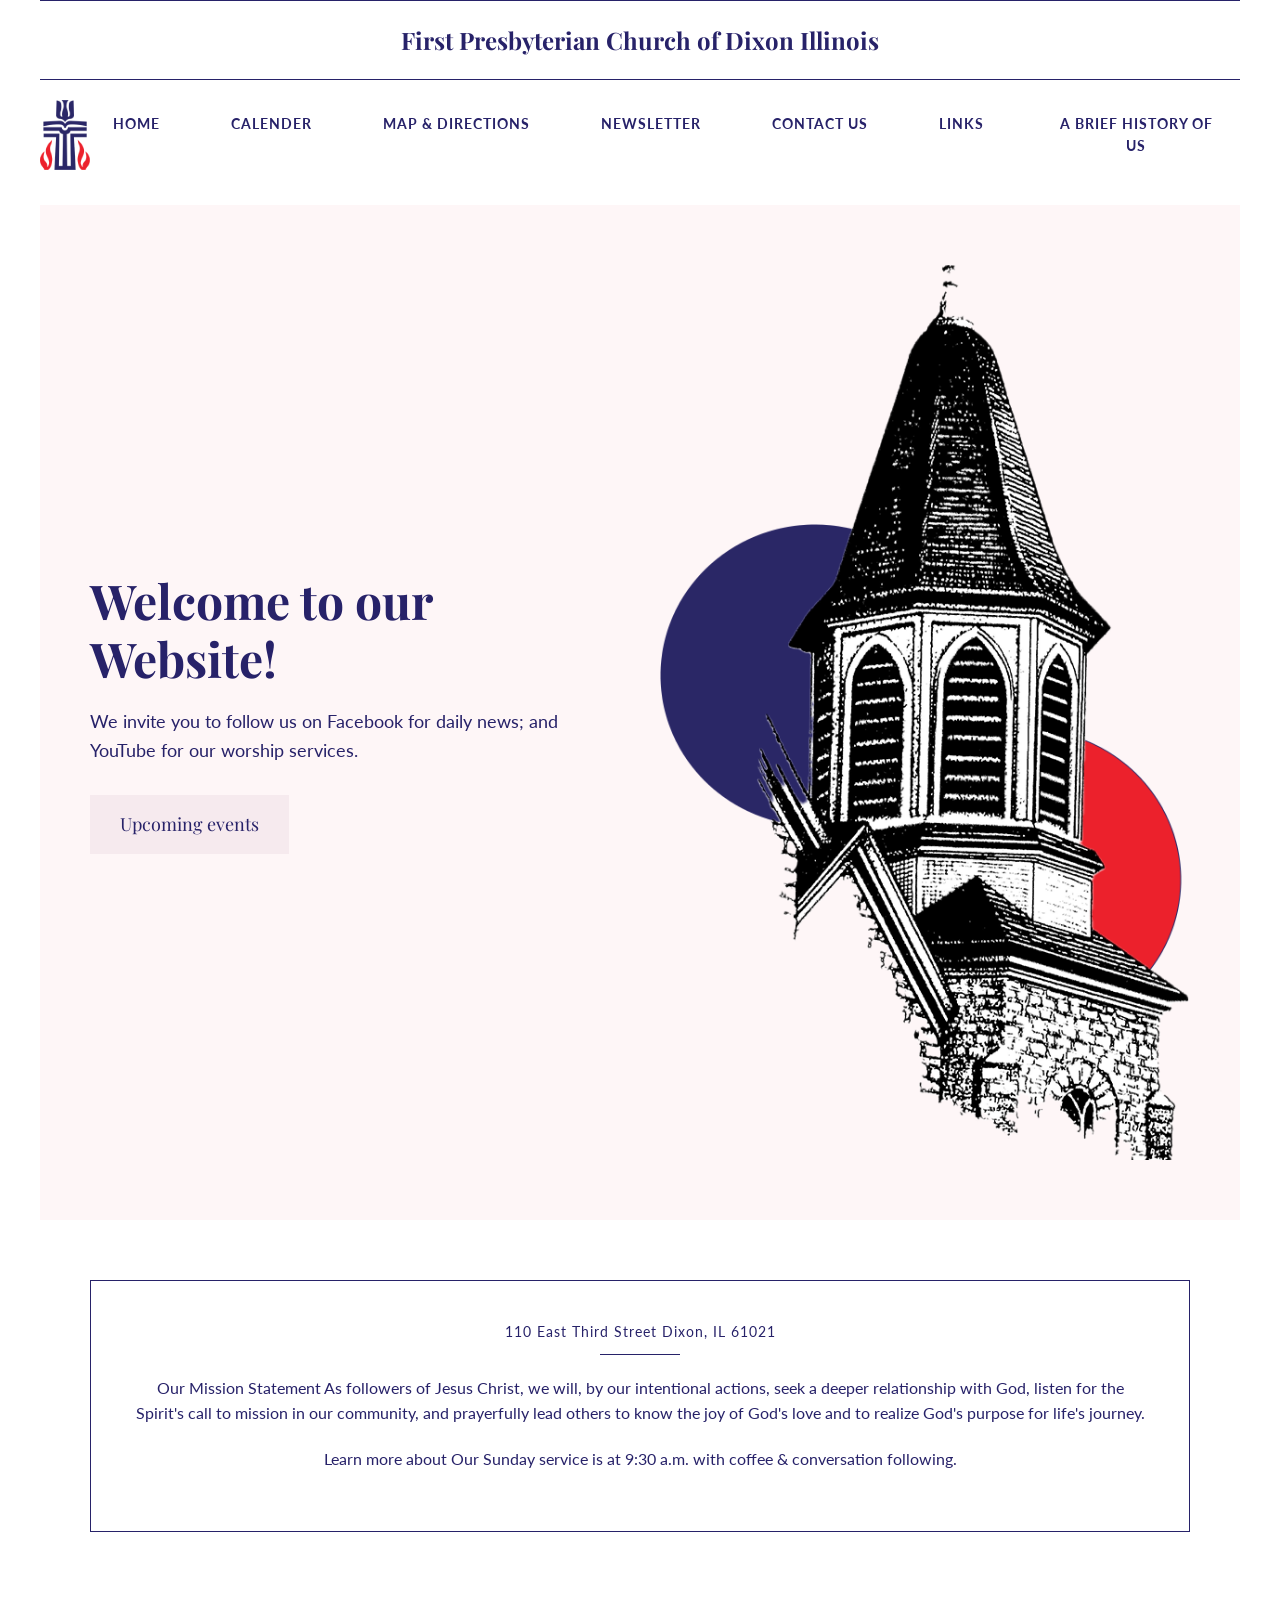
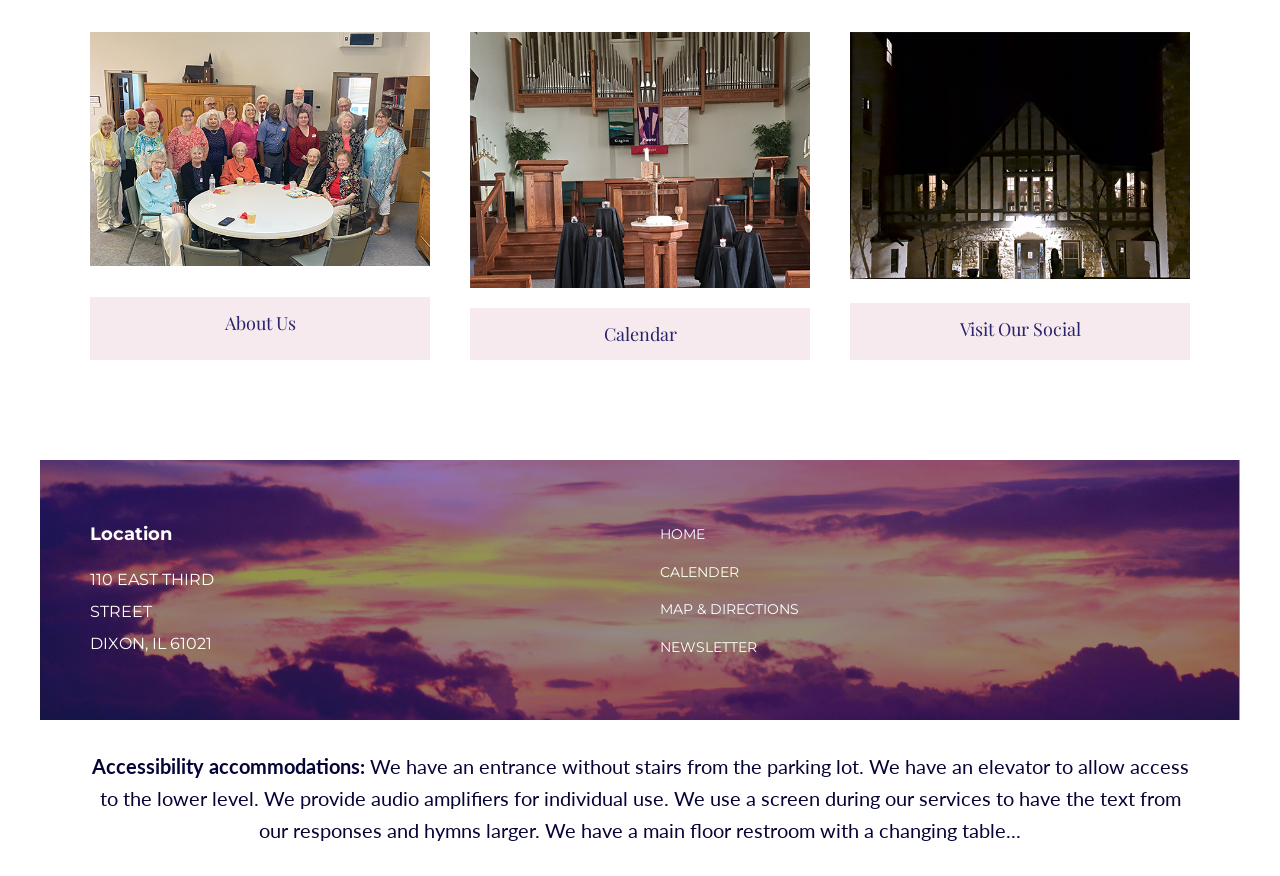
==== index.html @ 949b87fd "Commit 1 -- upload necessary files" ====
<!DOCTYPE html PUBLIC "-//W3C//DTD XHTML 1.0 Transitional//EN" "http://www.w3.org/TR/xhtml1/DTD/xhtml1-transitional.dtd">
<html xmlns="http://www.w3.org/1999/xhtml">
  <head>
    <meta http-equiv="Content-Type" content="text/html; charset=utf-8" />
    <title>First Presbyterian Church of Dixon Illinois</title>

    <link rel="preconnect" href="https://fonts.googleapis.com" />
    <link rel="preconnect" href="https://fonts.gstatic.com" crossorigin />
    <link
      href="https://fonts.googleapis.com/css2?family=Lato:ital,wght@0,100;0,300;0,400;0,700;0,900;1,100;1,300;1,400;1,700;1,900&family=Montserrat:ital,wght@0,100..900;1,100..900&family=Playfair+Display:ital,wght@0,400..900;1,400..900&display=swap"
      rel="stylesheet"
    />

    <link
      href="ResponsiveTopNavDropdown.css"
      rel="stylesheet"
      type="text/css"
    />
    <link href="style.css" rel="stylesheet" type="text/css" />

    <meta name="viewport" content="width=device-width, initial-scale=1.0" />
    <script src="https://ajax.googleapis.com/ajax/libs/jquery/3.5.1/jquery.min.js"></script>
    <script src="doubletaptogo.min.js" type="text/javascript"></script>
    <!--[if IE]>
      <script src="picturefill.min.js" async="async"></script>
    <![endif]-->
    <!--[if lt IE 9]>
      <script src="dist/html5shiv.js"></script>
    <![endif]-->
  </head>

  <body>
    <div class="container">
      <header class="header">
        <div class="top-bar">
          <h1>First Presbyterian Church of Dixon Illinois</h1>
        </div>

        <nav id="nav">
          <a href="#nav" title="Show navigation">
            <img src="images/hamburger.png" valign="middle" alt="menu icon" />
            Menu
          </a>
          <a href="#" title="Hide navigation">
            <img src="images/hamburger.png" valign="middle" alt="menu icon" />
            Menu
          </a>
          <img
            src="images/cross-icon.png"
            valign="middle"
            alt="church logo"
            class="menu-icon"
          />
          <ul>
            <li><a href="index.html">HOME</a></li>
            <li><a href="calendar.html">CALENDER</a></li>
            <li><a href="map.html">MAP & DIRECTIONS</a></li>
            <li><a href="newsletter.html">NEWSLETTER</a></li>
            <li><a href="contact.html">CONTACT US</a></li>
            <li><a href="links.html">LINKS</a></li>
            <li><a href="history.html">A BRIEF HISTORY OF US</a></li>
          </ul>
          <script>
            $(function () {
              $("#nav li:has(ul)").doubleTapToGo();
            });
          </script>
        </nav>
      </header>

      <main>
        <section class="hero">
          <div class="hero-text">
            <h2>Welcome to our Website!</h2>
            <p>
              We invite you to follow us on Facebook for daily news; and YouTube
              for our worship services.
            </p>
            <a href="calendar.html" class="button">Upcoming events</a>
          </div>

          <img
            src="images/steeple-hero.png"
            alt="Church steeple illustration"
            class="hero-image"
          />
        </section>

        <section class="mission">
          <h3>110 East Third Street Dixon, IL 61021</h3>
          <hr />
          <p>
            Our Mission Statement As followers of Jesus Christ, we will, by our
            intentional actions, seek a deeper relationship with God, listen for
            the Spirit's call to mission in our community, and prayerfully lead
            others to know the joy of God's love and to realize God's purpose
            for life's journey.
          </p>
          <p>
            Learn more about Our Sunday service is at 9:30 a.m. with coffee &
            conversation following.
          </p>
        </section>

        <section class="highlights">
          <div class="card">
            <img src="images/about-us-pic.png" alt="Group of church members" />
            <a href="aboutus.html" class="card-link">About Us</a>
          </div>

          <div class="card">
            <img src="images/calendar-photo.png" alt="Church interior" />
            <a href="calendar.html" class="card-link">Calendar</a>
          </div>

          <div class="card">
            <img
              src="images/visit-our-social-pic.png"
              alt="Church building at night"
            />
            <a href="social.html" class="card-link">Visit Our Social</a>
          </div>
        </section>
      </main>

      <footer class="footer">
        <div class="footer-content">
          <h2>Location</h2>
          <p>110 EAST THIRD</p>
          <p>STREET</p>
          <p>DIXON, IL 61021</p>
        </div>

        <ul>
          <li><a href="index.html">HOME</a></li>
          <li><a href="calendar.html">CALENDER</a></li>
          <li><a href="map.html">MAP & DIRECTIONS</a></li>
          <li><a href="newsletter.html">NEWSLETTER</a></li>
        </ul>
      </footer>

      <section class="accessibility">
        <p>
          <strong>Accessibility accommodations:</strong> We have an entrance
          without stairs from the parking lot. We have an elevator to allow
          access to the lower level. We provide audio amplifiers for individual
          use. We use a screen during our services to have the text from our
          responses and hymns larger. We have a main floor restroom with a
          changing table...
        </p>
      </section>
    </div>
    <!--end container-->
  </body>
</html>
---- ResponsiveTopNavDropdown.css ----
@charset "utf-8";
/* CSS Document */

/*
Framework by Andy Shearouse
*/
html, body{
	margin:0px !important;
	padding:0px !important;
}

img{
	max-width:100% !important;	
}

.container{
	max-width:2400px;
	width:100%;
	margin:0 auto;
	position:relative;
}

.header{
    width: 100%;
}


/*Use the following for top drop-down nav
Change the background-color in #nav to change the color of the navigation bar
Change the background-color in #nav ul li ul to change the background color of the dropdown menus
These values do also need to be changed further down, in the 600px, 400px, and 300px wide sections 
*/
/* -------------------- Start Navigation -------------------- */
#nav{
	width: 100%;
	z-index:10;
	position:relative;
	float:left;
	font-size:16px;
	margin-bottom:15px;
}

#nav > a{
	display: none;
}

#nav li{
	position: relative;
	list-style-position:inside;
	list-style-type:none;
}
#nav li a{
	color: #000;
	display: block;
	text-decoration:none;
}

/* first level */

#nav > ul{
	text-align:center;
	padding-left:0px !important;
	margin-left:0px !important;
}
#nav > ul > li{
	margin:0px 15px;
	padding:4px 8px;
	height: 100%;
	display:inline-block;
}
#nav > ul > li > a{
	height: 100%;
	text-align: center;
}
#nav > ul > li:not( :last-child ) > a{
	
}

#nav > ul > li:hover > a,
#nav > ul:not( :hover ) > li.active > a{
	
}

	/* second level */

#nav li ul{
	background-color:#ccc;
	display: none;
	position: absolute;
	top: 100%;
	margin-left:0 !important;
	padding-left:0 !important;
	width:170px;
	text-align:left;
	border-bottom-left-radius:10px;
	border-bottom-right-radius:10px;
}
#nav li:hover ul{
	display: block;
	left: 0;
	right: 0;
}
#nav li:not( :first-child ):hover ul{
	left: -1px;
}
#nav li ul a{
	color:#000;
	padding: 0.75em; /* 15 (20) */
}
#nav li ul li a:hover,
#nav li ul:not( :hover ) li.active a
{
}
/* -------------------- End Navigation -------------------- */

.content{
	width:100%;
	display:inline-block;
	padding-bottom:20px;
}

.grid-two-thirds-one-third{
	display:-ms-grid;
	display:grid;
	-ms-grid-columns:2fr 1fr;
	grid-template-columns:2fr 1fr;
}

.grid-three-fourths-one-fourth{
	display:-ms-grid;
	display:grid;
	-ms-grid-columns:3fr 1fr;
	grid-template-columns:3fr 1fr;
}

.grid-one-fourth-three-fourths{
	display:-ms-grid;
	display:grid;
	-ms-grid-columns:1fr 3fr;
	grid-template-columns:1fr 3fr;
}

.grid-three-fifths-two-fifths{
	display:-ms-grid;
	display:grid;
	-ms-grid-columns:3fr 2fr;
	grid-template-columns:3fr 2fr;
}

.grid-two-fifths-three-fifths{
	display:-ms-grid;
	display:grid;
	-ms-grid-columns:2fr 3fr;
	grid-template-columns:2fr 3fr;
}

.grid-two-columns{
	display:-ms-grid;
	display:grid;
	-ms-grid-columns:1fr 1fr;
	grid-template-columns:1fr 1fr;
}

.grid-three-columns{
	display:-ms-grid;
	display:grid;
	-ms-grid-columns:1fr 1fr 1fr;
	grid-template-columns:1fr 1fr 1fr;	
}

.grid-four-columns{
	display:-ms-grid;
	display:grid;
	-ms-grid-columns:1fr 1fr 1fr 1fr;
	grid-template-columns:1fr 1fr 1fr 1fr;
}


.footer{
	
}

.no-margin{
	margin:0px !important;
}

.no-padding{
	padding:0px !important;	
}

.no-bold{
	font-weight:normal !important;	
}

.no-border{
	border:none !important;
}

.center{
	text-align:center;	
}

.block{
	display:block !important;	
}

@media only screen and (max-width:1200px){
	
}

@media only screen and (max-width:960px){	
	.grid-four-columns{
		-ms-grid-columns:1fr;
		grid-template-columns:1fr 1fr;
	}
}

@media only screen and (max-width:720px){
	/* -------------------- Start Navigation -------------------- */
	#nav{
        position: relative;
    }
    #nav img{
        vertical-align:middle;
    }
	#nav > a{
	}
	
	#nav:not( :target ) > a:first-of-type,
	#nav:target > a:last-of-type{
		display: block;
		width:100%;
		text-align:center;
		color:#000;
		font-size:20px;
		padding:5px 0px;
		text-decoration:none;
	}
	
	#nav a{
		font-size:18px;	
	}
 
    /* first level */
 
    #nav > ul{
        height: auto;
        display: none;
        position: absolute;
        left: 0;
        right: 0;
		background-color:#ccc;
		margin-top:8px !important;
		padding-bottom:10px;
    }
	#nav:target > ul{
		display: block;
	}
	#nav > ul > li{
		width: 100%;
		float: none;
		margin:0px !important;
		padding:4px 0px;
	}

    /* second level */
 
    #nav li ul{
        position: static;
		width:98%;
		margin:0 !important;
		text-align:center;
		padding:0 !important;
    }
	#nav li ul a{
		padding:0.5em 0;
		margin:0.25em 0;
	}
	/*End Navigation*/
	
	.grid-two-thirds-one-third{
		-ms-grid-columns:1fr;
		grid-template-columns:1fr;
	}
	
	.grid-one-fourth-three-fourths{
		-ms-grid-columns:1fr;
		grid-template-columns:1fr;
	}
	
	.grid-two-fifths-three-fifths{
		-ms-grid-columns:1fr;
		grid-template-columns:1fr;
	}
	
	.grid-three-fifths-two-fifths{
    	-ms-grid-columns:1fr;
		grid-template-columns:1fr;
    }
	
	.grid-two-columns{
		-ms-grid-columns:1fr;
		grid-template-columns:1fr;
	}
	
	.grid-three-columns{
		-ms-grid-columns:1fr;
		grid-template-columns:1fr;
	}
	
	.grid-four-columns{
		-ms-grid-columns:1fr;
		grid-template-columns:1fr;
	}
	
	.grid-three-fourths-one-fourth{
	    -ms-grid-columns:1fr;
		grid-template-columns:1fr;
	}
	
	.footer{
		text-align:center;
	}
	
	
	
}

@media only screen and (max-width:600px){
	
}

@media only screen and (max-width:480px){
	
}
---- style.css ----
/* Universal reset and base styles
*/
* {
  margin: 0;
  padding: 0;
  box-sizing: border-box;
}

body {
  font-family: "Lato", sans-serif;
  font-size: 16px;
  line-height: 1.6;
  color: #060437;
}

h1,
h2,
h3 {
  font-family: "Playfair Display", serif;
}

.container {
  max-width: 1200px;
  margin: 0 auto;
}
/* Church name and bar at the top of the page
*/
.top-bar {
  text-align: center;
  padding: 20px 0;
  border-top: 1.5px solid #272269;
  border-bottom: 1.5px solid #272269;
}

.top-bar h1 {
  color: #272269;
  font-size: 24px;
  font-weight: bold;
}

/* Navigation menu styles
*/
#nav {
  display: grid;
  grid-template-columns: auto 1fr;
  align-items: center;
  padding: 20px 0;
}

.menu-icon {
  height: 70px;
  width: auto;
}

#nav ul {
  display: grid;
  grid-auto-flow: column;
  gap: 25px;
  justify-content: end;
  list-style: none;
}

#nav ul li a {
  color: #272269;
  font-size: 14px;
  text-decoration: none;
  text-transform: uppercase;
  letter-spacing: 1px;
  font-weight: bold;
}

/* Hero section styles
*/
.hero {
  display: grid;
  grid-template-columns: 1fr 1fr;
  gap: 40px;
  align-items: center;
  background-color: #fef6f7;
  padding: 60px 50px;
}

.hero-text h2 {
  color: #272269;
  font-size: 48px;
  line-height: 1.2;
  margin-bottom: 20px;
}

.hero-text p {
  font-size: 18px;
  margin-bottom: 30px;
  color: #272269;
}

.button {
  display: inline-block;
  background-color: #f6eaee;
  color: #272269;
  padding: 15px 30px;
  text-decoration: none;
  font-family: "Playfair Display", serif;
  font-size: 18px;
}

.hero-image {
  width: 100%;
  height: auto;
}

/* Mission statement section styles
*/
.mission {
  border: 1px solid #272269;
  padding: 40px;
  margin: 60px 50px;
  text-align: center;
}

.mission h3 {
  color: #272269;
  font-size: 14px;
  font-weight: normal;
  font-family: "Lato", sans-serif;
  letter-spacing: 1px;
  margin-bottom: 10px;
}

.mission hr {
  width: 80px;
  margin: 0 auto 20px auto;
  border: none;
  border-top: 1px solid #272269;
}

.mission p {
  color: #272269;
  margin-bottom: 20px;
  font-size: 16px;
}

/* Highlights section styles
*/
.highlights {
  display: grid;
  grid-template-columns: 1fr 1fr 1fr;
  gap: 40px;
  padding: 40px 50px;
}

.card {
  display: grid;
  gap: 20px;
  text-align: center;
}

.card img {
  width: 100%;
  height: auto;
}

.card-link {
  display: inline-block;
  background-color: #f6eaee;
  color: #272269;
  padding: 12px 20px;
  text-decoration: none;
  font-family: "Playfair Display", serif;
  font-size: 18px;
}

/* Footer styles
*/
.footer {
  display: grid;
  grid-template-columns: 1fr 1fr;
  gap: 40px;
  padding: 60px 50px;
  background-image: url("images/sunset-footer-pic.png");
  background-size: cover;
  background-position: center;
  color: #ffffff;
  margin-top: 60px;
}

.footer h2 {
  font-family: "Montserrat", sans-serif;
  font-size: 18px;
  font-weight: bold;
  margin-bottom: 15px;
  color: #ffffff;
}

.footer p {
  font-family: "Montserrat", sans-serif;
  color: #ffffff;
  line-height: 2;
}

.footer ul {
  list-style: none;
  display: grid;
  gap: 10px;
}

.footer ul li a {
  color: #ffffff;
  text-decoration: none;
  font-family: "Montserrat", sans-serif;
  font-size: 14px;
}

/* Accessibility bar styles
*/
.accessibility {
  padding: 30px 50px;
  text-align: center;
  font-size: 20px;
}

.accessibility strong {
  font-weight: bold;
}
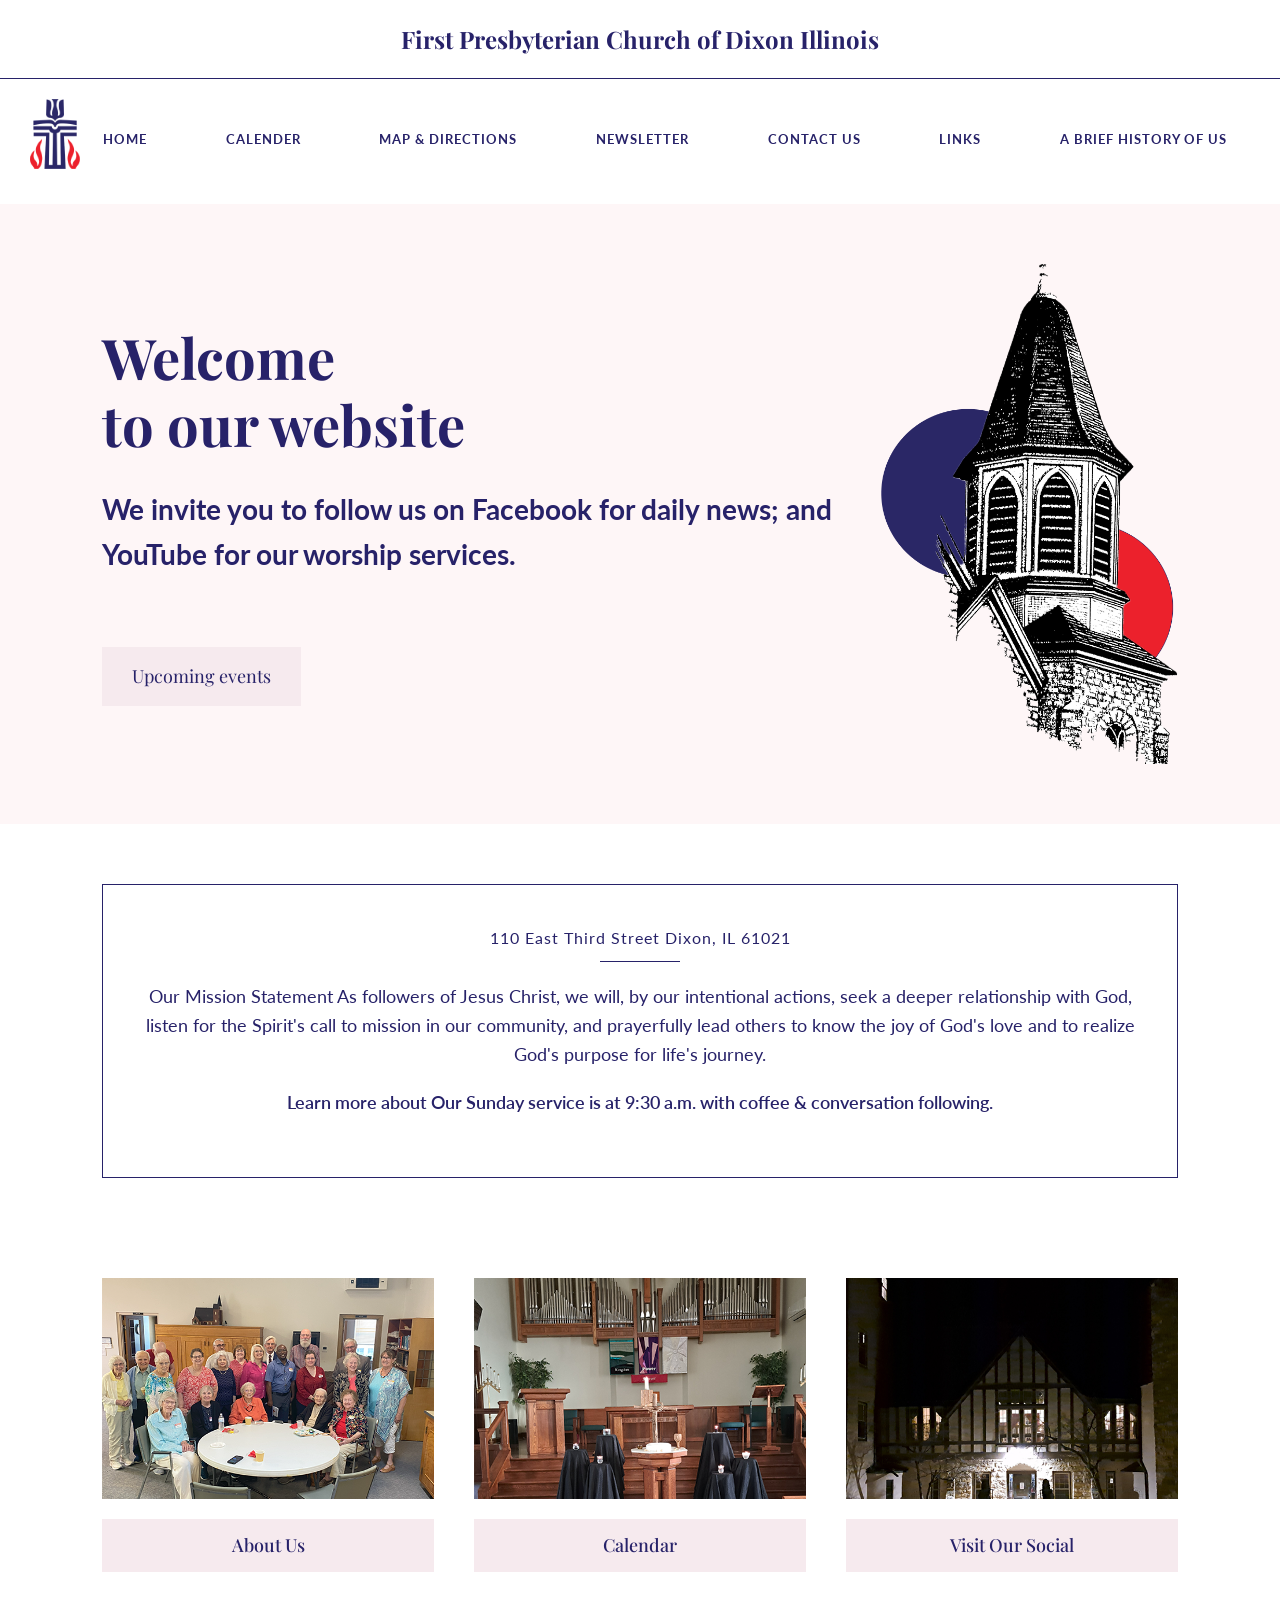
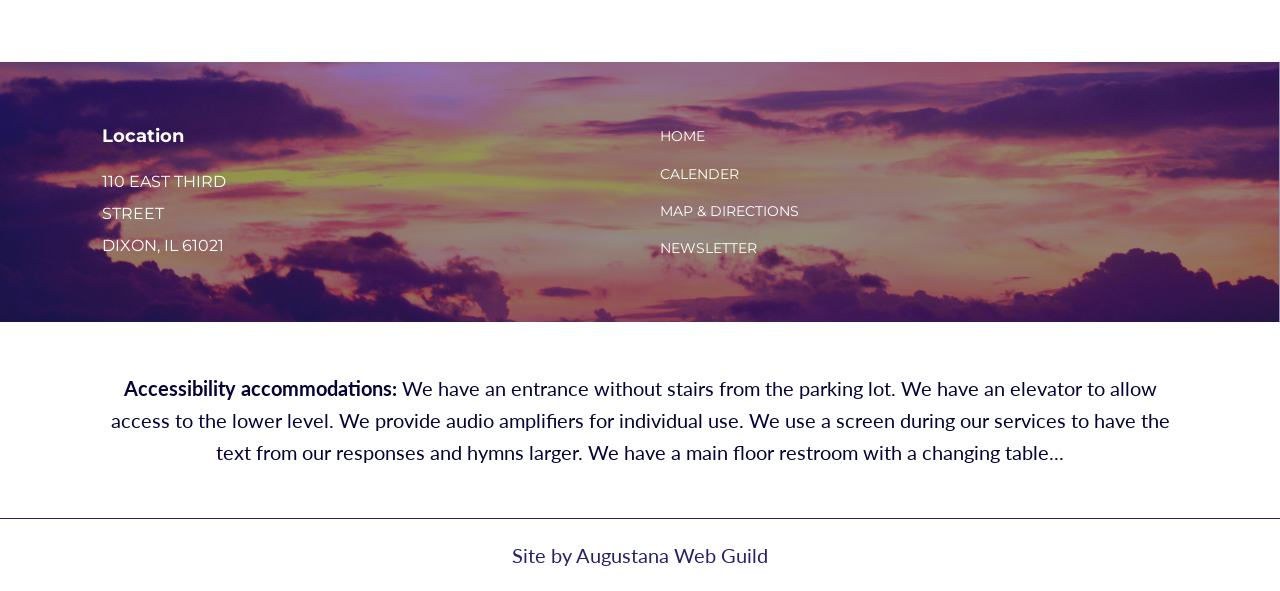
==== commit 02fc7118: "Revise index.html content and structure Updated the content and structure of the index.html file, in" ====
--- a/index.html
+++ b/index.html
@@ -71,7 +71,8 @@
       <main>
         <section class="hero">
           <div class="hero-text">
-            <h2>Welcome to our Website!</h2>
+            <h2>Welcome</h2>
+            <h2>to our website</h2>
             <p>
               We invite you to follow us on Facebook for daily news; and YouTube
               for our worship services.
@@ -96,7 +97,7 @@
             others to know the joy of God's love and to realize God's purpose
             for life's journey.
           </p>
-          <p>
+          <p class="service-info">
             Learn more about Our Sunday service is at 9:30 a.m. with coffee &
             conversation following.
           </p>
@@ -149,6 +150,9 @@
           changing table...
         </p>
       </section>
+      <div class="web-guild">
+        <p>Site by Augustana Web Guild</p>
+      </div>
     </div>
     <!--end container-->
   </body>
--- a/style.css
+++ b/style.css
@@ -1,9 +1,16 @@
-/* Universal reset and base styles
-*/
+/* ============================================
+   FPC DIXON — MAIN STYLESHEET
+   ============================================ */
+
+/* ── Reset & Base ── */
 * {
   margin: 0;
   padding: 0;
   box-sizing: border-box;
+}
+
+html {
+  scroll-behavior: smooth;
 }
 
 body {
@@ -20,15 +27,14 @@
 }
 
 .container {
-  max-width: 1200px;
-  margin: 0 auto;
-}
-/* Church name and bar at the top of the page
-*/
+  max-width: 100%;
+  width: 100%;
+}
+
+/* ── Top Bar ── */
 .top-bar {
   text-align: center;
   padding: 20px 0;
-  border-top: 1.5px solid #272269;
   border-bottom: 1.5px solid #272269;
 }
 
@@ -38,8 +44,7 @@
   font-weight: bold;
 }
 
-/* Navigation menu styles
-*/
+/* ── Navigation ── */
 #nav {
   display: grid;
   grid-template-columns: auto 1fr;
@@ -50,49 +55,66 @@
 .menu-icon {
   height: 70px;
   width: auto;
+  margin-left: 30px;
 }
 
 #nav ul {
   display: grid;
   grid-auto-flow: column;
-  gap: 25px;
-  justify-content: end;
+  justify-content: space-between;
   list-style: none;
+  margin-top: 10px;
+  padding-right: 30px;
 }
 
 #nav ul li a {
   color: #272269;
-  font-size: 14px;
+  font-size: 13px;
   text-decoration: none;
   text-transform: uppercase;
   letter-spacing: 1px;
-  font-weight: bold;
-}
-
-/* Hero section styles
-*/
+  font-weight: 700;
+}
+
+#nav ul li a:hover {
+  text-decoration: underline;
+  text-underline-offset: 4px;
+}
+
+/* ── Hero ── */
 .hero {
   display: grid;
-  grid-template-columns: 1fr 1fr;
+  grid-template-columns: 1fr auto;
   gap: 40px;
   align-items: center;
   background-color: #fef6f7;
-  padding: 60px 50px;
+  padding: 60px 8%;
+  width: 100%;
 }
 
 .hero-text h2 {
   color: #272269;
   font-size: 48px;
   line-height: 1.2;
-  margin-bottom: 20px;
 }
 
 .hero-text p {
-  font-size: 18px;
+  margin-top: 30px;
+  font-size: 25px;
+  font-weight: bold;
   margin-bottom: 30px;
   color: #272269;
 }
 
+.hero-image {
+  width: auto;
+  height: 420px;
+  display: block;
+  margin: 0 0 0 auto;
+  justify-self: end;
+}
+
+/* ── Button ── */
 .button {
   display: inline-block;
   background-color: #f6eaee;
@@ -101,25 +123,22 @@
   text-decoration: none;
   font-family: "Playfair Display", serif;
   font-size: 18px;
-}
-
-.hero-image {
-  width: 100%;
-  height: auto;
-}
-
-/* Mission statement section styles
-*/
+  margin-top: 40px;
+  position: static;
+  left: auto;
+}
+
+/* ── Mission ── */
 .mission {
   border: 1px solid #272269;
   padding: 40px;
-  margin: 60px 50px;
+  margin: 60px 8%;
   text-align: center;
 }
 
 .mission h3 {
   color: #272269;
-  font-size: 14px;
+  font-size: 16px;
   font-weight: normal;
   font-family: "Lato", sans-serif;
   letter-spacing: 1px;
@@ -136,16 +155,19 @@
 .mission p {
   color: #272269;
   margin-bottom: 20px;
-  font-size: 16px;
-}
-
-/* Highlights section styles
-*/
+  font-size: 18px;
+}
+
+.mission .service-info {
+  font-weight: 600;
+}
+
+/* ── Highlights ── */
 .highlights {
   display: grid;
   grid-template-columns: 1fr 1fr 1fr;
   gap: 40px;
-  padding: 40px 50px;
+  padding: 40px 8%;
 }
 
 .card {
@@ -156,7 +178,8 @@
 
 .card img {
   width: 100%;
-  height: auto;
+  aspect-ratio: 18 / 12;
+  object-fit: cover;
 }
 
 .card-link {
@@ -167,20 +190,21 @@
   text-decoration: none;
   font-family: "Playfair Display", serif;
   font-size: 18px;
-}
-
-/* Footer styles
-*/
+  font-weight: 500;
+}
+
+/* ── Footer ── */
 .footer {
   display: grid;
   grid-template-columns: 1fr 1fr;
   gap: 40px;
-  padding: 60px 50px;
+  padding: 60px 8%;
   background-image: url("images/sunset-footer-pic.png");
   background-size: cover;
   background-position: center;
   color: #ffffff;
-  margin-top: 60px;
+  margin-top: 50px;
+  width: 100%;
 }
 
 .footer h2 {
@@ -210,10 +234,9 @@
   font-size: 14px;
 }
 
-/* Accessibility bar styles
-*/
+/* ── Accessibility ── */
 .accessibility {
-  padding: 30px 50px;
+  padding: 50px 8%;
   text-align: center;
   font-size: 20px;
 }
@@ -221,3 +244,702 @@
 .accessibility strong {
   font-weight: bold;
 }
+
+/* ── Web Guild ── */
+.web-guild {
+  text-align: center;
+  padding: 20px 0;
+  border-top: 1.5px solid #272269;
+}
+
+.web-guild p {
+  color: #272269;
+  font-size: 20px;
+}
+
+/* ============================================
+   CONTACT PAGE
+   ============================================ */
+
+.contact-hero {
+  padding: 60px 8%;
+}
+
+.contact-hero .hero-image {
+  height: 360px;
+  width: auto;
+  margin: 0 0 0 auto;
+  justify-self: end;
+}
+
+.contact-section {
+  display: grid;
+  grid-template-columns: 1fr 1fr;
+  gap: 60px;
+  padding: 60px 8%;
+  align-items: center;
+}
+
+.contact-left {
+  display: flex;
+  flex-direction: column;
+  justify-content: center;
+}
+
+.contact-left h2 {
+  font-family: "Playfair Display", serif;
+  color: #272269;
+  font-size: 36px;
+  margin-bottom: 20px;
+}
+
+.contact-left p {
+  color: #444;
+  font-size: 16px;
+  line-height: 1.8;
+  margin-bottom: 30px;
+}
+
+.call-btn {
+  display: inline-block;
+  background-color: #272269;
+  color: #ffffff;
+  padding: 14px 28px;
+  text-decoration: none;
+  font-family: "Lato", sans-serif;
+  font-size: 16px;
+  font-weight: 700;
+  border-radius: 4px;
+}
+
+.contact-card {
+  background: #fff;
+  padding: 40px;
+  border-radius: 12px;
+  box-shadow: 0 10px 25px rgba(0, 0, 0, 0.1);
+  width: 100%;
+  max-width: 480px;
+  margin-left: auto;
+}
+
+.contact-card h2 {
+  margin-top: 0;
+  color: #333;
+}
+
+.form-group {
+  margin-bottom: 20px;
+}
+
+label {
+  display: block;
+  margin-bottom: 8px;
+  font-weight: bold;
+}
+
+input,
+textarea {
+  width: 100%;
+  padding: 12px;
+  border: 1px solid #ddd;
+  border-radius: 6px;
+  box-sizing: border-box;
+}
+
+.submit-btn {
+  background-color: #272269;
+  color: white;
+  padding: 12px 20px;
+  border: none;
+  border-radius: 6px;
+  cursor: pointer;
+  width: 100%;
+  font-size: 16px;
+}
+
+.submit-btn:hover {
+  background-color: #1a1650;
+}
+
+.contact-info {
+  margin-top: 30px;
+  padding-top: 20px;
+  border-top: 1px solid #eee;
+  font-size: 14px;
+}
+
+/* ============================================
+   CALENDAR PAGE
+   ============================================ */
+
+.calendar-container {
+  max-width: 84%;
+  margin: 2rem auto;
+  padding: 2rem;
+  background: #fff;
+  border-radius: 16px;
+  box-shadow: 0 6px 24px rgba(30, 30, 74, 0.1);
+}
+
+.calendar-container h3 {
+  font-family: "Montserrat", sans-serif;
+  font-size: 1.2rem;
+  font-weight: 700;
+  color: #1e1e4a;
+  margin-bottom: 1rem;
+  text-transform: uppercase;
+  letter-spacing: 0.05em;
+}
+
+.calendar-container iframe {
+  width: 100%;
+  height: 500px;
+  border: none;
+  border-radius: 10px;
+  display: block;
+}
+
+/* ============================================
+   PARTNER LINKS PAGE
+   ============================================ */
+
+.links-section {
+  padding: 3rem 8%;
+  display: flex;
+  flex-direction: column;
+  gap: 3rem;
+}
+
+.links-group-title {
+  font-family: "Montserrat", sans-serif;
+  font-size: 1.6rem;
+  font-weight: 700;
+  color: #1e1e4a;
+  margin-bottom: 0.4rem;
+}
+
+.links-group-subtitle {
+  font-family: "Lato", sans-serif;
+  font-size: 0.95rem;
+  color: #555577;
+  margin-bottom: 1.5rem;
+}
+
+.links-grid {
+  display: grid;
+  grid-template-columns: repeat(auto-fill, minmax(220px, 1fr));
+  gap: 1rem;
+}
+
+.link-card {
+  display: flex;
+  align-items: center;
+  gap: 0.75rem;
+  padding: 1rem 1.2rem;
+  background: #fff8f5;
+  border: 1px solid #e8ddd8;
+  border-radius: 10px;
+  text-decoration: none;
+  color: #1e1e4a;
+  font-family: "Lato", sans-serif;
+  font-size: 0.95rem;
+  font-weight: 600;
+  transition:
+    background 0.2s,
+    transform 0.15s,
+    box-shadow 0.2s;
+}
+
+.link-card:hover {
+  background: #da4444;
+  color: #fff;
+  transform: translateY(-2px);
+  box-shadow: 0 4px 14px rgba(30, 30, 74, 0.1);
+}
+
+.link-card-name {
+  flex: 1;
+}
+
+.link-card-arrow {
+  color: #9e3030;
+  font-size: 1rem;
+  transition: transform 0.2s;
+}
+
+.link-card:hover .link-card-arrow {
+  color: #fff;
+  transform: translateX(3px);
+}
+
+/* ============================================
+   HISTORY PAGE
+   ============================================ */
+
+.history-section {
+  padding: 2rem 8%;
+}
+
+.quick-nav {
+  display: flex;
+  gap: 1.5rem;
+  padding: 1rem 0;
+  background: #fff;
+  border-bottom: 1px solid #e8ddd8;
+  position: sticky;
+  top: 0;
+  z-index: 100;
+  margin-bottom: 1rem;
+  justify-content: center;
+}
+
+.quick-nav a {
+  font-family: "Montserrat", sans-serif;
+  font-size: 0.9rem;
+  font-weight: 600;
+  color: #1e1e4a;
+  text-decoration: none;
+  padding-bottom: 2px;
+  border-bottom: 2px solid transparent;
+  transition:
+    color 0.2s,
+    border-color 0.2s;
+}
+
+.quick-nav a:hover {
+  color: #9e3030;
+  border-bottom-color: #9e3030;
+}
+
+.history-block {
+  padding: 3rem 0;
+  border-bottom: 1px solid #e8ddd8;
+}
+
+.history-block:last-of-type {
+  border-bottom: none;
+}
+
+.history-block h3 {
+  font-family: "Playfair Display", serif;
+  font-size: 1.8rem;
+  color: #1e1e4a;
+  margin-bottom: 1.5rem;
+}
+
+.history-row {
+  display: grid;
+  gap: 2rem;
+  align-items: start;
+}
+
+.row-right {
+  grid-template-columns: 1fr 280px;
+}
+
+.row-left {
+  grid-template-columns: 280px 1fr;
+}
+
+.history-img {
+  width: 100%;
+  aspect-ratio: 4 / 5;
+  object-fit: cover;
+  border-radius: 16px;
+  box-shadow: 0 6px 20px rgba(30, 30, 74, 0.12);
+  transition:
+    transform 0.3s ease,
+    box-shadow 0.3s ease;
+}
+
+.history-img:hover {
+  transform: scale(1.03);
+  box-shadow: 0 12px 32px rgba(30, 30, 74, 0.2);
+}
+
+.history-text p {
+  font-family: "Lato", sans-serif;
+  font-size: 1rem;
+  line-height: 1.8;
+  color: #3a3a5a;
+  margin-bottom: 1rem;
+}
+
+.history-text a {
+  color: #9e3030;
+  text-decoration: underline;
+}
+
+.denomination-list {
+  font-family: "Lato", sans-serif;
+  font-size: 1rem;
+  line-height: 2;
+  color: #3a3a5a;
+  padding-left: 1.5rem;
+  margin-bottom: 1rem;
+}
+
+.citation {
+  font-style: italic;
+  color: #777799;
+  font-size: 0.9rem;
+}
+
+/* ============================================
+   RESPONSIVE — LARGE SCREENS (1200px+)
+   ============================================ */
+
+@media (min-width: 1200px) {
+  .hero-image {
+    height: 500px;
+  }
+
+  .contact-hero .hero-image {
+    height: 420px;
+  }
+
+  .hero-text h2 {
+    font-size: 56px;
+  }
+
+  .hero-text p {
+    font-size: 28px;
+  }
+
+  .row-right {
+    grid-template-columns: 1fr 340px;
+  }
+
+  .row-left {
+    grid-template-columns: 340px 1fr;
+  }
+}
+
+@media (min-width: 1400px) {
+  .hero-image {
+    height: 560px;
+  }
+}
+
+/* ============================================
+   RESPONSIVE — TABLET (800px–1100px)
+   ============================================ */
+
+@media (max-width: 1100px) {
+  #nav ul li a {
+    font-size: 11px;
+    letter-spacing: 0.5px;
+  }
+
+  .hero {
+    padding: 50px 5%;
+  }
+
+  .hero-text h2 {
+    font-size: 40px;
+  }
+
+  .contact-hero {
+    padding: 40px 5%;
+  }
+
+  .contact-section {
+    padding: 40px 5%;
+    gap: 40px;
+  }
+
+  .links-section {
+    padding: 2rem 5%;
+  }
+
+  .links-grid {
+    grid-template-columns: repeat(auto-fill, minmax(180px, 1fr));
+  }
+
+  .history-section {
+    padding: 1.5rem 5%;
+  }
+
+  .row-right {
+    grid-template-columns: 1fr 220px;
+  }
+
+  .row-left {
+    grid-template-columns: 220px 1fr;
+  }
+
+  .calendar-container {
+    max-width: 90%;
+  }
+
+  .mission {
+    margin: 40px 5%;
+  }
+
+  .highlights {
+    padding: 40px 5%;
+  }
+
+  .footer {
+    padding: 60px 5%;
+  }
+}
+
+/* ============================================
+   RESPONSIVE — MOBILE (800px and below)
+   ============================================ */
+
+@media (max-width: 800px) {
+  /* Nav */
+  #nav {
+    grid-template-columns: 1fr;
+    justify-items: center;
+  }
+
+  .menu-icon {
+    margin-left: 0;
+  }
+
+  #nav ul {
+    grid-auto-flow: row;
+    justify-content: center;
+    text-align: center;
+    gap: 10px;
+    margin-top: 20px;
+    padding-right: 0;
+  }
+
+  /* Hero */
+  .hero {
+    grid-template-columns: 1fr;
+    padding: 40px 5%;
+    text-align: center;
+  }
+
+  .hero-text h2 {
+    font-size: 32px;
+  }
+
+  .hero-text p {
+    font-size: 16px;
+    margin-top: 16px;
+  }
+
+  .hero-image {
+    height: 280px;
+    margin: 20px auto 0 auto;
+    justify-self: center;
+  }
+
+  .button {
+    margin: 20px auto 0 auto;
+    display: block;
+    width: fit-content;
+  }
+
+  /* Contact hero */
+  .contact-hero {
+    padding: 30px 5%;
+  }
+
+  .contact-hero .hero-image {
+    height: 240px;
+    margin: 20px auto 0 auto;
+    justify-self: center;
+  }
+
+  /* Mission */
+  .mission {
+    margin: 30px 5%;
+    padding: 20px;
+  }
+
+  .mission p {
+    font-size: 15px;
+  }
+
+  /* Highlights */
+  .highlights {
+    grid-template-columns: 1fr;
+    padding: 20px 5%;
+    gap: 20px;
+  }
+
+  /* Footer */
+  .footer {
+    grid-template-columns: 1fr;
+    padding: 40px 5%;
+  }
+
+  /* Accessibility */
+  .accessibility {
+    padding: 25px 5%;
+    font-size: 15px;
+  }
+
+  /* Contact */
+  .contact-section {
+    grid-template-columns: 1fr;
+    padding: 30px 5%;
+    gap: 30px;
+  }
+
+  .contact-card {
+    margin-left: 0;
+    max-width: 100%;
+    padding: 25px;
+  }
+
+  /* Calendar */
+  .calendar-container {
+    max-width: 90%;
+    padding: 1rem;
+    border-radius: 10px;
+  }
+
+  .calendar-container iframe {
+    height: 400px;
+  }
+
+  /* Links */
+  .links-section {
+    padding: 1.5rem 5%;
+    gap: 2rem;
+  }
+
+  .links-group-title {
+    font-size: 1.3rem;
+  }
+
+  .links-grid {
+    grid-template-columns: 1fr 1fr;
+    gap: 0.75rem;
+  }
+
+  .link-card {
+    padding: 0.75rem 1rem;
+    font-size: 0.85rem;
+  }
+
+  /* History */
+  .history-section {
+    padding: 1rem 5%;
+  }
+
+  .quick-nav {
+    gap: 1rem;
+    flex-wrap: wrap;
+    padding: 0.75rem 1rem;
+  }
+
+  .quick-nav a {
+    font-size: 0.8rem;
+  }
+
+  .history-block {
+    padding: 2rem 0;
+  }
+
+  .history-block h3 {
+    font-size: 1.4rem;
+  }
+
+  .history-row {
+    grid-template-columns: 1fr;
+  }
+
+  .row-left .history-img {
+    order: -1;
+  }
+
+  .history-img {
+    aspect-ratio: 16 / 9;
+    border-radius: 12px;
+  }
+}
+
+/* ============================================
+   RESPONSIVE — SMALL MOBILE (480px and below)
+   ============================================ */
+
+@media (max-width: 480px) {
+  .top-bar h1 {
+    font-size: 18px;
+    padding: 0 10px;
+  }
+
+  .hero-text h2 {
+    font-size: 26px;
+  }
+
+  .links-grid {
+    grid-template-columns: 1fr;
+  }
+
+  .calendar-container iframe {
+    height: 350px;
+  }
+
+  .quick-nav a {
+    font-size: 0.75rem;
+  }
+}
+
+/* ── Location Details ── */
+.location-details {
+  display: grid;
+  grid-template-columns: 1fr 1fr;
+  gap: 3rem;
+  align-items: center;
+  padding: 3rem 8%;
+  background: #fff;
+}
+
+.location-photo img {
+  width: 100%;
+  border-radius: 16px;
+  object-fit: cover;
+  box-shadow: 0 6px 20px rgba(30, 30, 74, 0.12);
+  transition:
+    transform 0.4s ease,
+    box-shadow 0.4s ease,
+    border-radius 0.4s ease;
+}
+
+.location-photo img:hover {
+  transform: scale(1.03);
+  box-shadow: 0 20px 48px rgba(30, 30, 74, 0.22);
+  border-radius: 24px;
+}
+
+.location-info h3 {
+  font-family: "Playfair Display", serif;
+  font-size: 1.8rem;
+  color: #1e1e4a;
+  margin-bottom: 1.2rem;
+}
+
+.location-info p {
+  font-family: "Lato", sans-serif;
+  font-size: 1rem;
+  color: #3a3a5a;
+  margin-bottom: 1rem;
+  line-height: 1.8;
+}
+
+.location-info a {
+  color: #9e3030;
+  text-decoration: none;
+}
+
+.location-info a:hover {
+  text-decoration: underline;
+}
+
+@media (max-width: 800px) {
+  .location-details {
+    grid-template-columns: 1fr;
+    padding: 2rem 5%;
+    gap: 1.5rem;
+  }
+}
